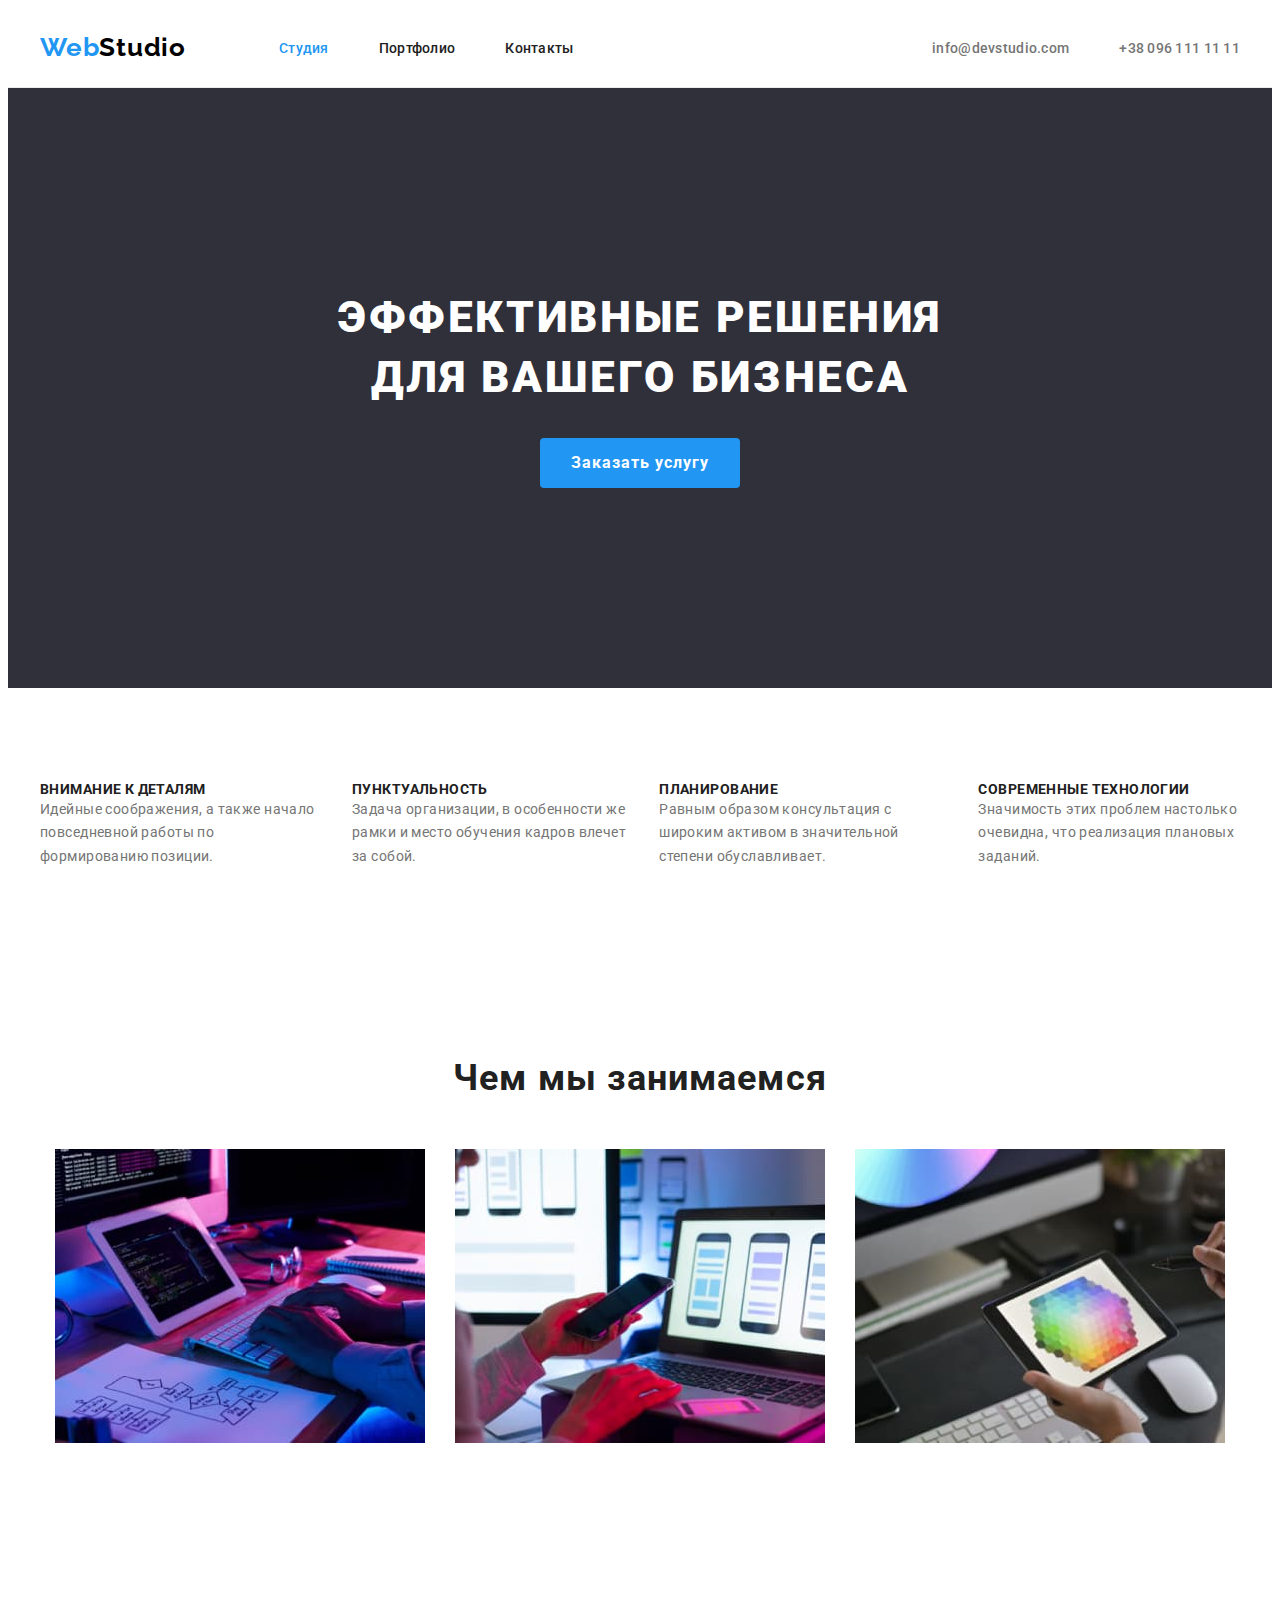
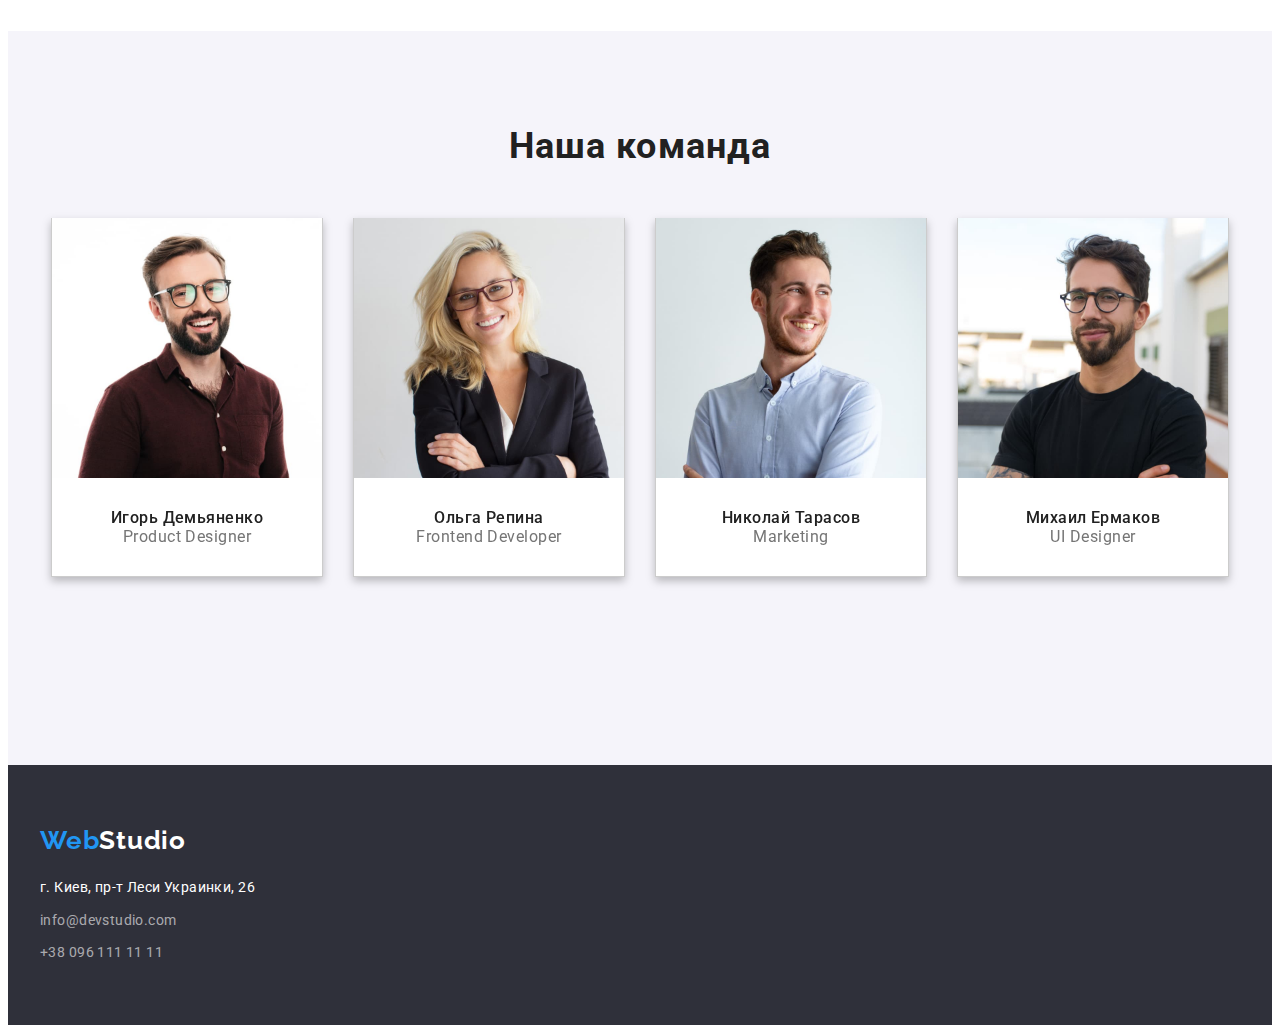
==== index.html @ 85315675 "начало" ====
<!DOCTYPE html>
<html lang="ru">
<head>
    <meta charset="UTF-8">
    <meta http-equiv="X-UA-Compatible" content="IE=edge">
    <meta name="viewport" content="width=device-width, initial-scale=1.0">
    <title>Document</title>
    <link rel="preconnect" href="https://fonts.googleapis.com">
    <link rel="preconnect" href="https://fonts.gstatic.com" crossorigin>
    <link href="https://fonts.googleapis.com/css2?family=Raleway:wght@700&family=Roboto:wght@400;500;700;900&display=swap"
        rel="stylesheet">
        <link rel="stylesheet" href="https://cdnjs.cloudflare.com/ajax/libs/modern-normalize/1.1.0/modern-normalize.min.css"
            integrity="sha512-wpPYUAdjBVSE4KJnH1VR1HeZfpl1ub8YT/NKx4PuQ5NmX2tKuGu6U/JRp5y+Y8XG2tV+wKQpNHVUX03MfMFn9Q=="
            crossorigin="anonymous" referrerpolicy="no-referrer" />
    <link rel="stylesheet" href="./css/styles.css">
</head>
<body>
        <header class="header">
            <div class="container header-container">
                <a class="logo link" href=""> <span class="logo-blue">Web</span>Studio</a>
                <nav class="navigation">
                    <ul class="nav-list list">
                        <li class="nav-list-item">
                            <a class="nav-list-link link current" href="./index.html">Студия</a>
                        </li>
                    
                        <li class="nav-list-item">
                            <a class="nav-list-link link" href="./portfolio.html">Портфолио</a>
                        </li>
                    
                        <li class="nav-list-item">
                            <a class="nav-list-link link" href="">Контакты</a>
                        </li>
                    </ul>
                </nav>
                <ul class="contact-header list">
                    <li class="contact-header-mail">
                        <a class="contact-mail-number link" href="mailto:info@devstudio.com">info@devstudio.com</a>
                    </li>
                    <li>
                        <a class="contact-mail-number link" href="tel:+380961111111">+38 096 111 11 11</a>
                    </li>
                </ul>
            </div>
            
        </header>
        <main>
            <section class="hero">
                <div class="container main-title-hero ">
                    <h1 class="main-title">Эффективные решения <br> для вашего бизнеса</h1>
                    <button class="modal-btn" type="button">Заказать услугу</button>
                </div>
            </section>
            <section class="section benefits">
                <div class="container">
                    <h2 class="visually-hidden">Преимущества нашей компании</h2>
                    <ul class="list studio-cards-parent-indent">
                        <li class="studio-spacing-between-cards cards-benefits"> 
                            <h3 class="benefits-title">Внимание к деталям</h3> 
                            <p class="description">Идейные соображения, а также начало повседневной работы по формированию позиции.</p>
                        </li>
                        <li class="studio-spacing-between-cards cards-benefits">
                            <h3 class="benefits-title">Пунктуальность</h3>
                            <p class="description">Задача организации, в особенности же рамки и место обучения кадров влечет за собой.</p>
                        </li>
                        <li class="studio-spacing-between-cards cards-benefits">
                            <h3 class="benefits-title">Планирование</h3>
                            <p class="description">Равным образом консультация с широким активом в значительной степени обуславливает.</p>
                        </li>
                        <li class="studio-spacing-between-cards cards-benefits">
                            <h3 class="benefits-title">Современные технологии</h3>
                            <p class="description">Значимость этих проблем настолько очевидна, что реализация плановых заданий.</p>
                        </li>
                    </ul>
                </div>
            </section>
            <section class="section" >
                <div class="container">
                    <h2 class="secondary-title">Чем мы занимаемся</h2>
                    <ul class="list studio-cards-parent-indent">
                        <li class="studio-spacing-between-cards skills-card">
                            <img 
                                src="./img/about-img-1.jpg" 
                                alt="планирование" 
                                width="370" 
                                height="294"
                            />
                        </li>
                        <li class="studio-spacing-between-cards skills-card">
                            <img 
                                src="./img/about-img-2.jpg" 
                                alt="оптимизация к телефону"
                                width="370" 
                                height="294"
                            />
                        </li>
                        <li class="studio-spacing-between-cards skills-card">
                            <img 
                                src="./img/about-img-3.jpg" 
                                alt="подбор цвета"
                                width="370" 
                                height="294"
                            />
                        </li>
                    </ul>
                </div>
            </section>
            <section class="team-section section">
                <div class="container">
                    <h2 class="secondary-title">Наша команда</h2>
                    <ul class="list studio-cards-parent-indent">
                        <li class="studio-spacing-between-cards team-card">
                            <img 
                                src="./img/worker-1.jpg" 
                                alt="Игорь Демьяненко"
                                width="270" 
                                height="260"
                            />
                            <div class="team-cards-name">
                                <h3 class="team-title">Игорь Демьяненко</h3>
                                <p class="position">Product Designer</p>
                            </div>
                            
                        </li>
                        <li class="studio-spacing-between-cards team-card">
                            <img 
                                src="./img/worker-2.jpg" 
                                alt="Ольга Репина"
                                width="270" 
                                height="260"
                            />
                            <div class="team-cards-name">
                                <h3 class="team-title">Ольга Репина</h3>
                                <p class="position">Frontend Developer</p>
                            </div>
                        </li>
                        <li class="studio-spacing-between-cards team-card">
                            <img 
                                src="./img/worker-3.jpg" 
                                alt="Николай Тарасов"
                                width="270" 
                                height="260"
                            />
                            <div class="team-cards-name">
                                <h3 class="team-title">Николай Тарасов</h3>
                                <p class="position">Marketing</p>
                            </div>
                        </li>
                        <li class="studio-spacing-between-cards team-card">
                            <img 
                                src="./img/worker-4.jpg" 
                                alt="Михаил Ермаков"
                                width="270" 
                                height="260"
                            />
                            <div class="team-cards-name">
                                <h3 class="team-title">Михаил Ермаков</h3>
                                <p class="position">UI Designer</p>
                            </div>
                        </li>
                    </ul>
                </div>
            </section>

        </main>
        <footer class="footer">
            <div class="container">
                <a class="logo-footer link" href=""> <span class="logo-blue">Web</span>Studio</a>
                <address class="element-style">
                    <a class="link-footer link" href="https://www.google.com/maps/place/%D0%B1%D1%83%D0%BB.+%D0%9B%D0%B5%D1%81%D0%B8+%D0%A3%D0%BA%D1%80%D0%B0%D0%B8%D0%BD%D0%BA%D0%B8,+26,+%D0%9A%D0%B8%D0%B5%D0%B2,+02000/@50.4265807,30.5361971,17z/data=!3m1!4b1!4m5!3m4!1s0x40d4cf0e033ecbe9:0x57a4dffefec77da0!8m2!3d50.4265807!4d30.5383858" target="_blank" rel="noopener noreferrer">г. Киев, пр-т Леси Украинки, 26</a>
                    <a class="contact-footer link" href="mailto:info@devstudio.com">info@devstudio.com</a>
                    <a class="contact-footer link contact-footer-tel" href="tel:+380961111111">+38 096 111 11 11</a>
                </address>
            </div>

        </footer>
</body>
</html>
---- css/styles.css ----
:root {
  --accent-color: #2196f3;
  --primary-text-color: #212121;
  --secondary-text-color: #757575;
  --hero-collor: #ffffff;
  --logo-footer-collor: #ffffff;
}

body {
  font-family: "Roboto", sans-serif;
  color: var(--primary-text-color);
}
h1,
h2,
h3,
h4,
h5,
h6,
p {
  margin-top: 0;
  margin-bottom: 0;
}
ul {
  margin-top: 0;
  margin-bottom: 0;
  padding-left: 0;
}
img {
  display: block;
  max-width: 100%;
  height: auto;
}

.container {
  width: 1200px;
  padding-left: 15px;
  padding-right: 15px;
  margin-left: auto;
  margin-right: auto;
}
.list {
  list-style: none;
}

.link {
  text-decoration: none;
}
.section {
  padding-bottom: 94px;
  padding-top: 94px;
}
.benefits {
  padding-bottom: 0px;
}
.logo {
  font-family: "Raleway", sans-serif;
  font-weight: bold;
  font-size: 26px;
  line-height: 1.19;
  letter-spacing: 0.03em;
  color: #000000;
  margin-right: 93px;
}
.logo-blue {
  color: var(--accent-color);
}
.navigation .nav-list-link.current {
  color: var(--accent-color);
}
.header {
  padding-top: 24px;
  padding-bottom: 24px;
  border-bottom: 1px solid #ececec;
}
.header-container {
  display: flex;
  align-items: center;
}
.nav-list {
  display: flex;
  align-items: center;
}
.contact-header {
  display: flex;
  align-items: center;
  margin-left: auto;
}
.contact-header-mail {
  margin-right: 50px;
}
.nav-list-item:not(:last-child) {
  margin-right: 50px;
}
.nav-list-link {
  font-weight: 500;
  font-size: 14px;
  line-height: 1.14;
  letter-spacing: 0.02em;
  color: inherit;
}
.nav-list-link:hover,
.nav-list-link:focus {
  color: var(--accent-color);
}
.contact-mail-number {
  font-weight: 500;
  font-size: 14px;
  line-height: 1.14;
  letter-spacing: 0.02em;

  color: var(--secondary-text-color);
}
.contact-mail-number:hover,
.contact-mail-number:focus {
  color: var(--accent-color);
}
.hero {
  background: #2f303a;
  padding: 200px 0;
}
.main-title {
  font-weight: 900;
  font-size: 44px;
  line-height: 1.36;
  text-align: center;
  letter-spacing: 0.06em;
  text-transform: uppercase;
  color: var(--hero-collor);
  margin-bottom: 30px;
}
.main-title-hero {
  text-align: center;
}
.modal-btn {
  min-width: 200px;
  min-height: 50px;
  padding: 8px 30px;
  font-family: inherit;
  font-weight: bold;
  font-size: 16px;
  line-height: 1.88;
  align-items: center;
  text-align: center;
  letter-spacing: 0.06em;
  color: var(--hero-collor);
  background: var(--accent-color);
  cursor: pointer;
  border-radius: 4px;
  border: none;
}
.modal-btn:hover,
.modal-btn:focus {
  background: #188ce8;
}
.benefits-title {
  font-weight: bold;
  font-size: 14px;
  line-height: 1.14;
  letter-spacing: 0.03em;
  text-transform: uppercase;
}
.studio-cards-parent-indent {
  display: flex;
  align-items: center;
  justify-content: center;
  margin-left: -30px;
  margin-top: -30px;
  margin-bottom: 94px;
}
.studio-spacing-between-cards {
  margin-left: 30px;
  margin-top: 30px;
}
.parent-indent {
  display: flex;
  align-items: center;
  justify-content: center;
  margin-left: -8px;
  margin-top: -8px;
  margin-bottom: 50px;
}
.portfolio-cards-indent {
  display: flex;
  align-items: center;
  justify-content: center;
  margin-left: -30px;
  margin-top: -30px;
}
.spacing-between-cards {
  margin-left: 8px;
  margin-top: 8px;
}
.cards-benefits {
  flex-basis: calc((100%-4 * 30) / 4);
}
.skills-card {
  flex-basis: calc((100%-3 * 30) / 3);
}
.team-card {
  flex-basis: calc((100%-4 * 30) / 4);
  border: 1px solid #ccc;
  border-top: none;
  filter: drop-shadow(0px 4px 4px rgba(0, 0, 0, 0.25));
}
.cards-portfolio {
  flex-basis: calc((100%-3 * 30) / 3);
}
.description {
  font-size: 14px;
  line-height: 1.71;
  letter-spacing: 0.03em;
  color: var(--secondary-text-color);
}
.team-section {
  background: #f5f4fa;
}
.secondary-title {
  font-weight: bold;
  font-size: 36px;
  line-height: 1.17;
  text-align: center;
  letter-spacing: 0.03em;
  margin-bottom: 50px;
}
.team-title {
  font-weight: 500;
  font-size: 16px;
  line-height: 1.19;
  text-align: center;
  letter-spacing: 0.03em;
}
.team-cards-name {
  text-align: center;
  padding-top: 30px;
  padding-bottom: 30px;
  background-color: #ffffff;
}
.position {
  font-size: 16px;
  line-height: 1.19;
  text-align: center;
  letter-spacing: 0.03em;
  color: var(--secondary-text-color);
}
.logo-footer {
  font-family: "Raleway", sans-serif;
  font-weight: bold;
  font-size: 26px;
  line-height: 1.19;
  letter-spacing: 0.03em;
  color: #ffffff;
  display: block;
  margin-bottom: 20px;
}
.footer {
  background: #2f303a;
  padding: 60px 0;
}
.element-style {
  font-style: normal;
  display: flex;
  flex-direction: column;
}

.link-footer {
  font-size: 14px;
  line-height: 1.71;
  letter-spacing: 0.03em;
  color: #ffffff;
  margin-bottom: 9px;
}
.contact-footer {
  font-size: 14px;
  line-height: 1.71;
  letter-spacing: 0.03em;
  color: rgba(255, 255, 255, 0.6);
  margin-bottom: 9px;
}
.contact-footer-tel {
  margin-bottom: 0;
}
/*Портфолио*/
.visually-hidden {
  position: absolute;
  width: 1px;
  height: 1px;
  margin: -1px;
  padding: 0;
  overflow: hidden;
  border: 0;
  clip: rect(0 0 0 0);
}

.filter-btn {
  padding: 6px 22px;
  font-family: inherit;
  font-weight: 500;
  font-size: 16px;
  line-height: 1.63;
  text-align: center;
  letter-spacing: 0.03em;
  cursor: pointer;
  border-radius: 4px;
  border: none;
}
.spacing-between-cards-portfolio {
  margin-left: 30px;
  margin-top: 30px;
}
.portfolio-list {
  flex-wrap: wrap;
}
.filter-btn:hover,
.filter-btn:focus {
  background: #188ce8;
  color: #ffffff;
  filter: drop-shadow(0px 4px 4px rgba(0, 0, 0, 0.25));
}
.portfolio-cards-name {
  border: 1px solid #eeeeee;
  border-top: none;
  padding: 20px 24px;
}
.list-item {
  width: 370px;
  height: 404px;
  left: 215px;
  top: 262px;
  background: #ffffff;

  box-sizing: border-box;
}
.list-item-h {
  font-weight: bold;
  font-size: 18px;
  line-height: 2;
  letter-spacing: 0.06em;
}
.list-item-p {
  font-size: 16px;
  line-height: 1.88;
  letter-spacing: 0.03em;
  color: var(--secondary-text-color);
}
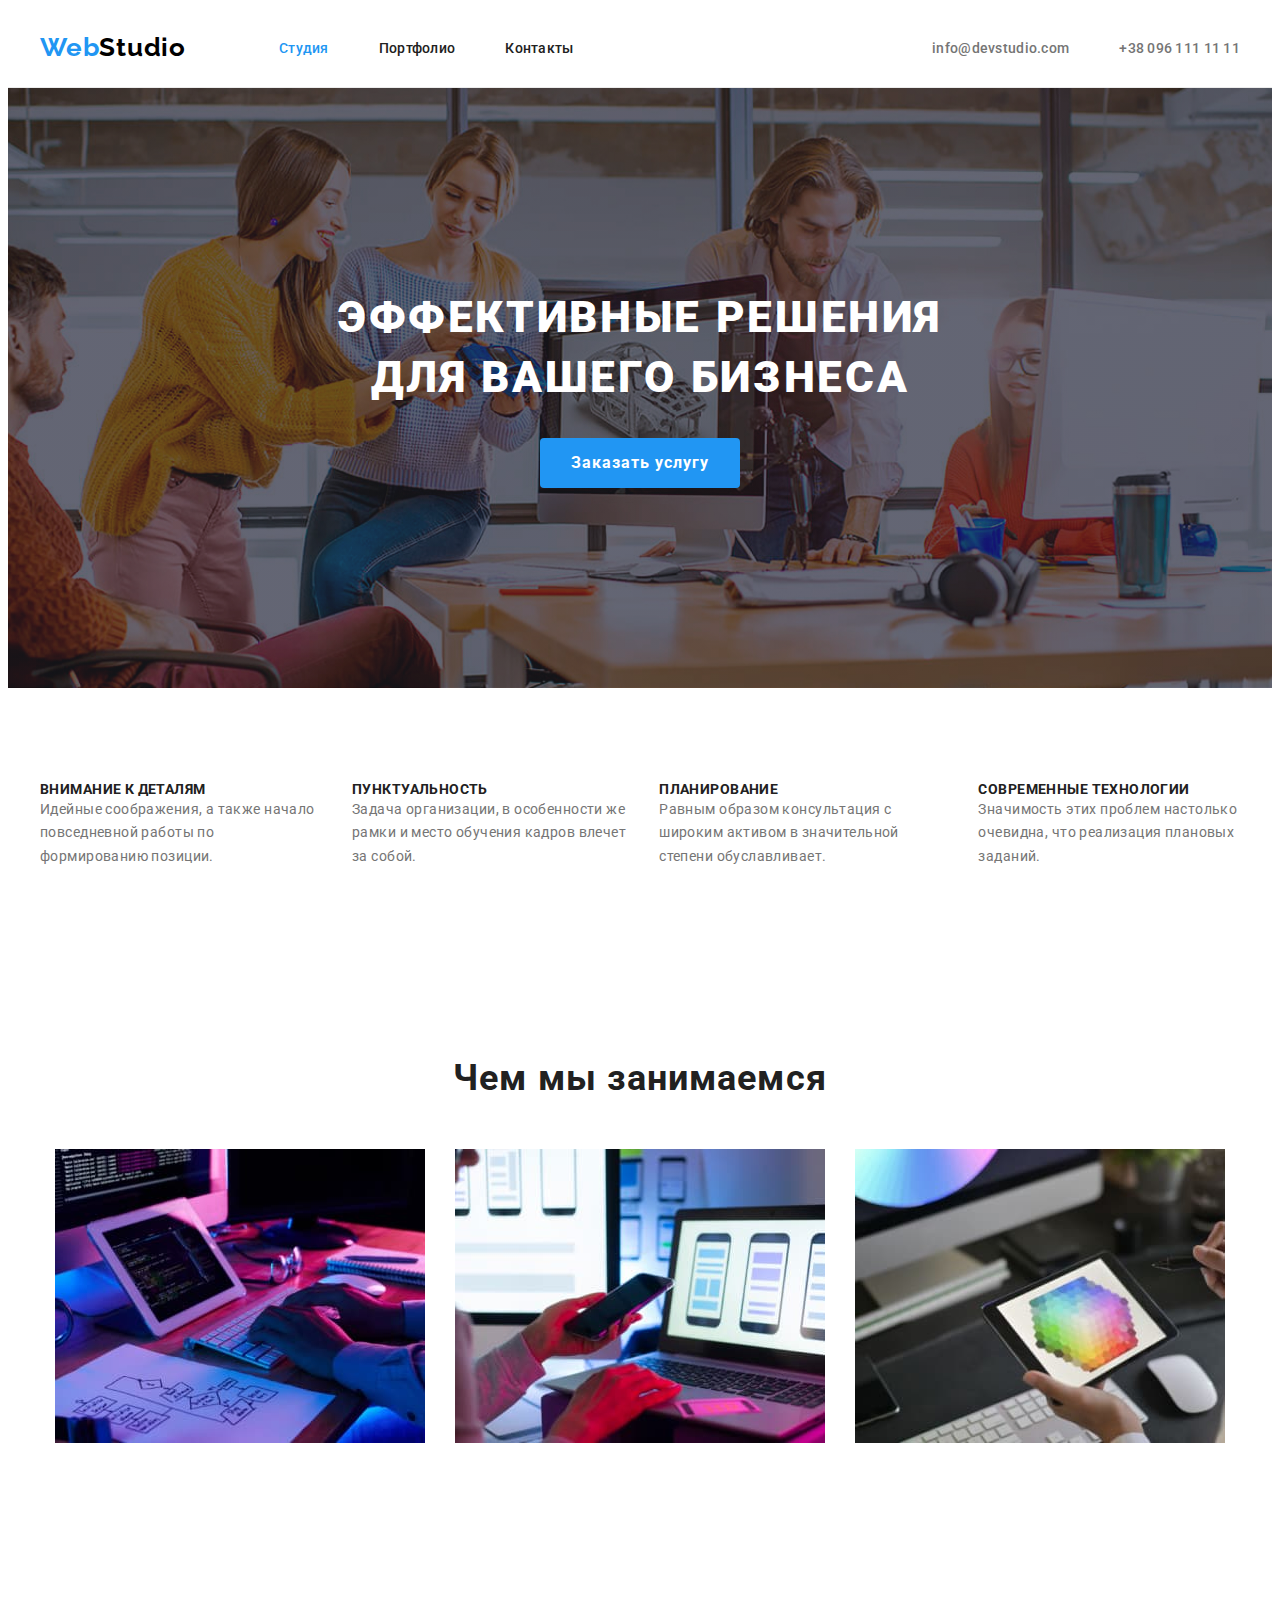
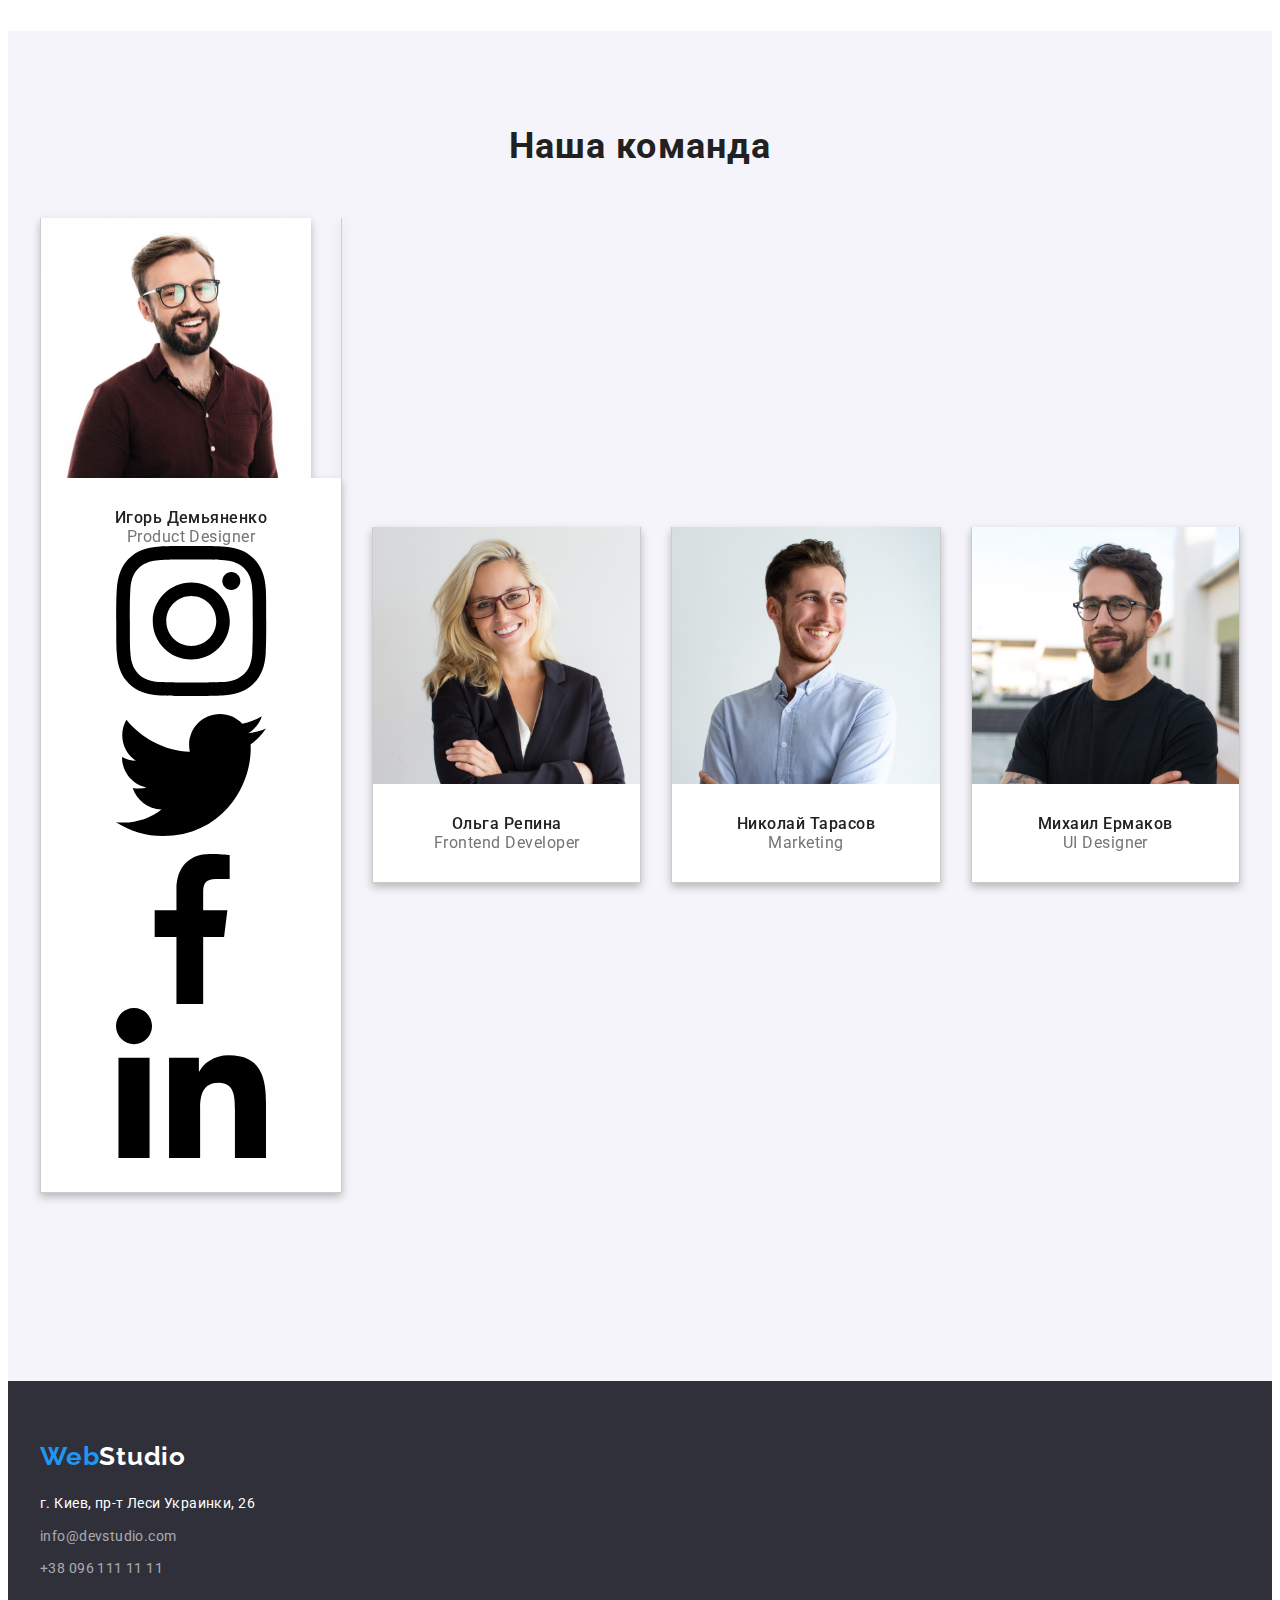
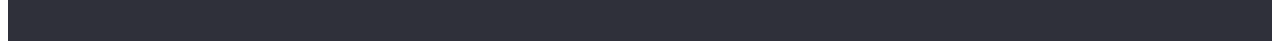
==== commit 4265730c: "добавлены иконки к команде1" ====
--- a/index.html
+++ b/index.html
@@ -119,6 +119,36 @@
                             <div class="team-cards-name">
                                 <h3 class="team-title">Игорь Демьяненко</h3>
                                 <p class="position">Product Designer</p>
+                                <ul class="social-list list">
+                                    <li class="social-list-item">
+                                        <a href="">
+                                            <svg class="social-list-icon">
+                                                <use href="./img/sprite.svg#instagram"></use>
+                                            </svg>
+                                        </a>
+                                    </li>
+                                    <li class="social-list-item">
+                                        <a href="">
+                                            <svg class="social-list-icon">
+                                                <use href="./img/sprite.svg#twitter"></use>
+                                            </svg>
+                                        </a>
+                                    </li>
+                                    <li class="social-list-item">
+                                        <a href="">
+                                            <svg class="social-list-icon">
+                                                <use href="./img/sprite.svg#facebook"></use>
+                                            </svg>
+                                        </a>
+                                    </li>
+                                    <li class="social-list-item">
+                                        <a href="">
+                                            <svg class="social-list-icon">
+                                                <use href="./img/sprite.svg#linkedin"></use>
+                                            </svg>
+                                        </a>
+                                    </li>
+                                </ul>
                             </div>
                             
                         </li>
--- a/css/styles.css
+++ b/css/styles.css
@@ -115,8 +115,15 @@
   color: var(--accent-color);
 }
 .hero {
-  background: #2f303a;
   padding: 200px 0;
+  background-image: linear-gradient(
+      rgba(47, 48, 58, 0.4),
+      rgba(47, 48, 58, 0.4)
+    ),
+    url(../img/hero/Img.jpg);
+  background-color: #c4c4c4;
+  background-size: cover;
+  background-position: center;
 }
 .main-title {
   font-weight: 900;
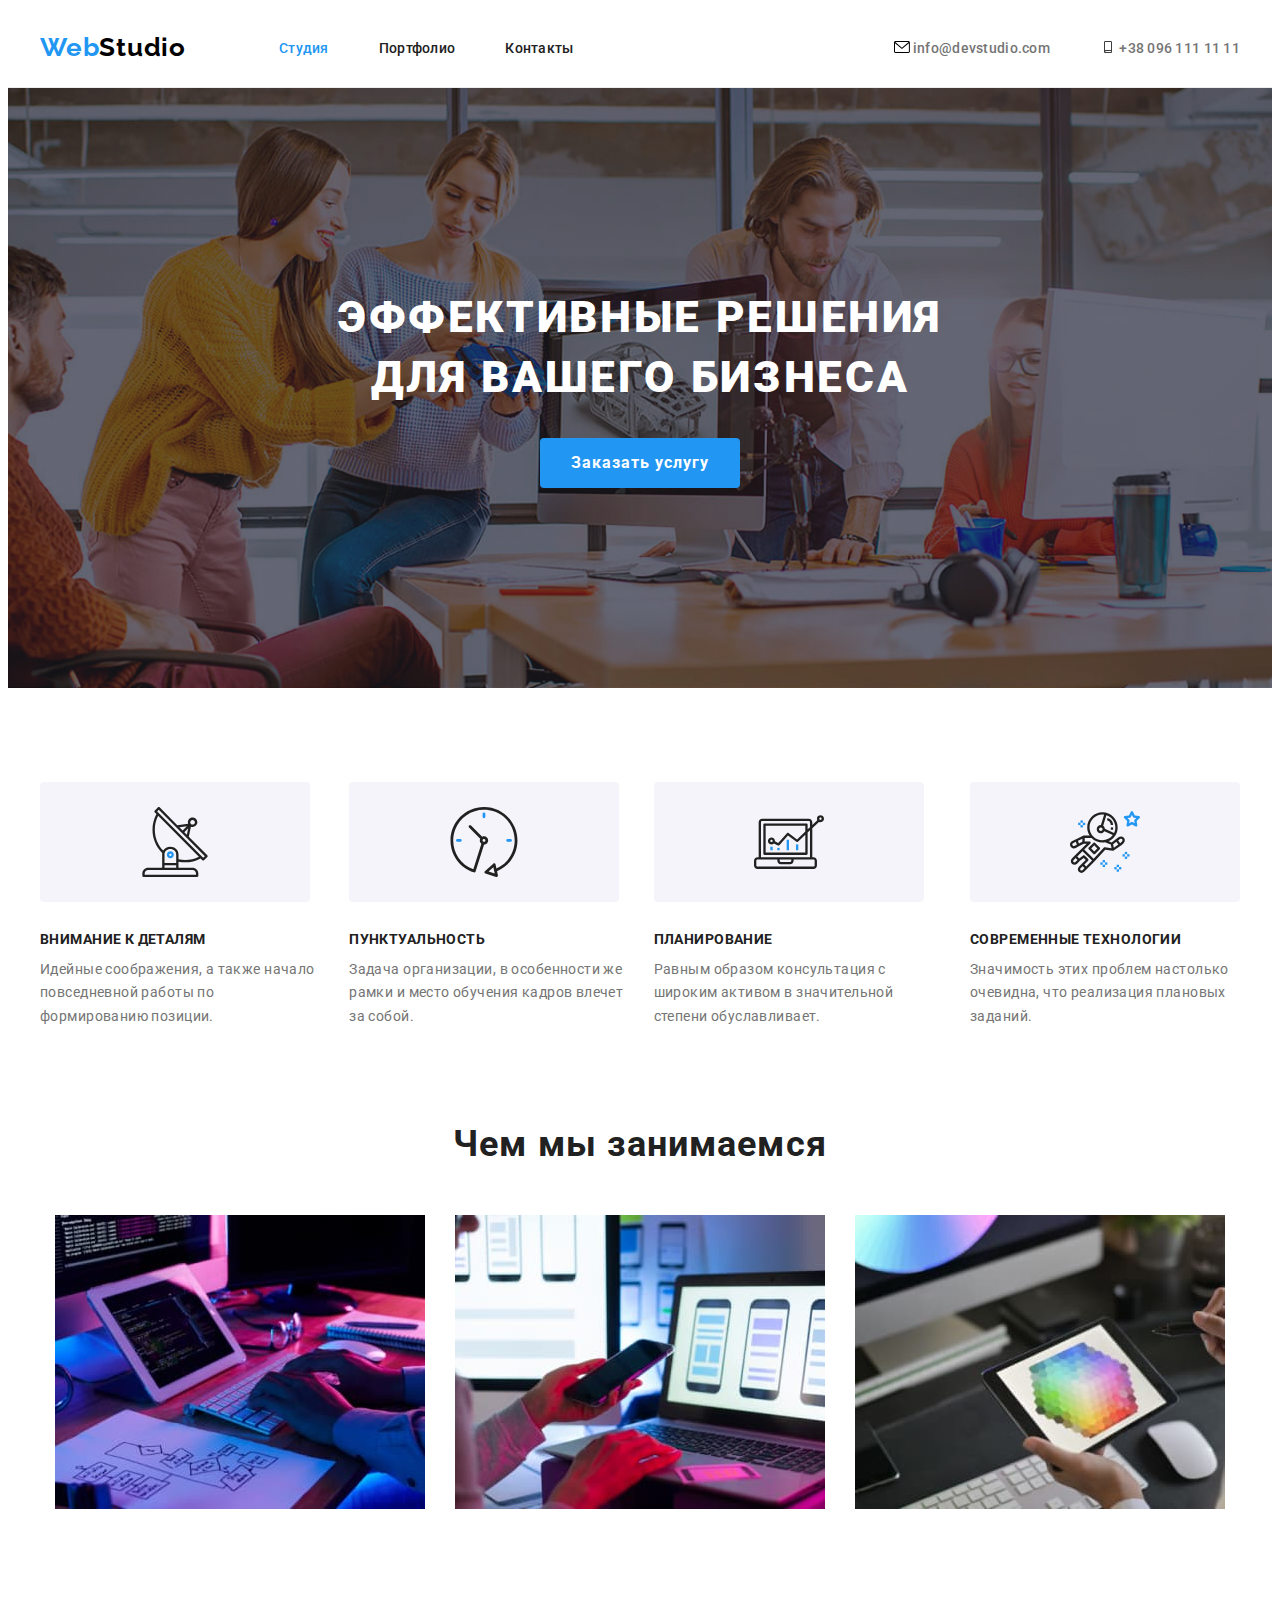
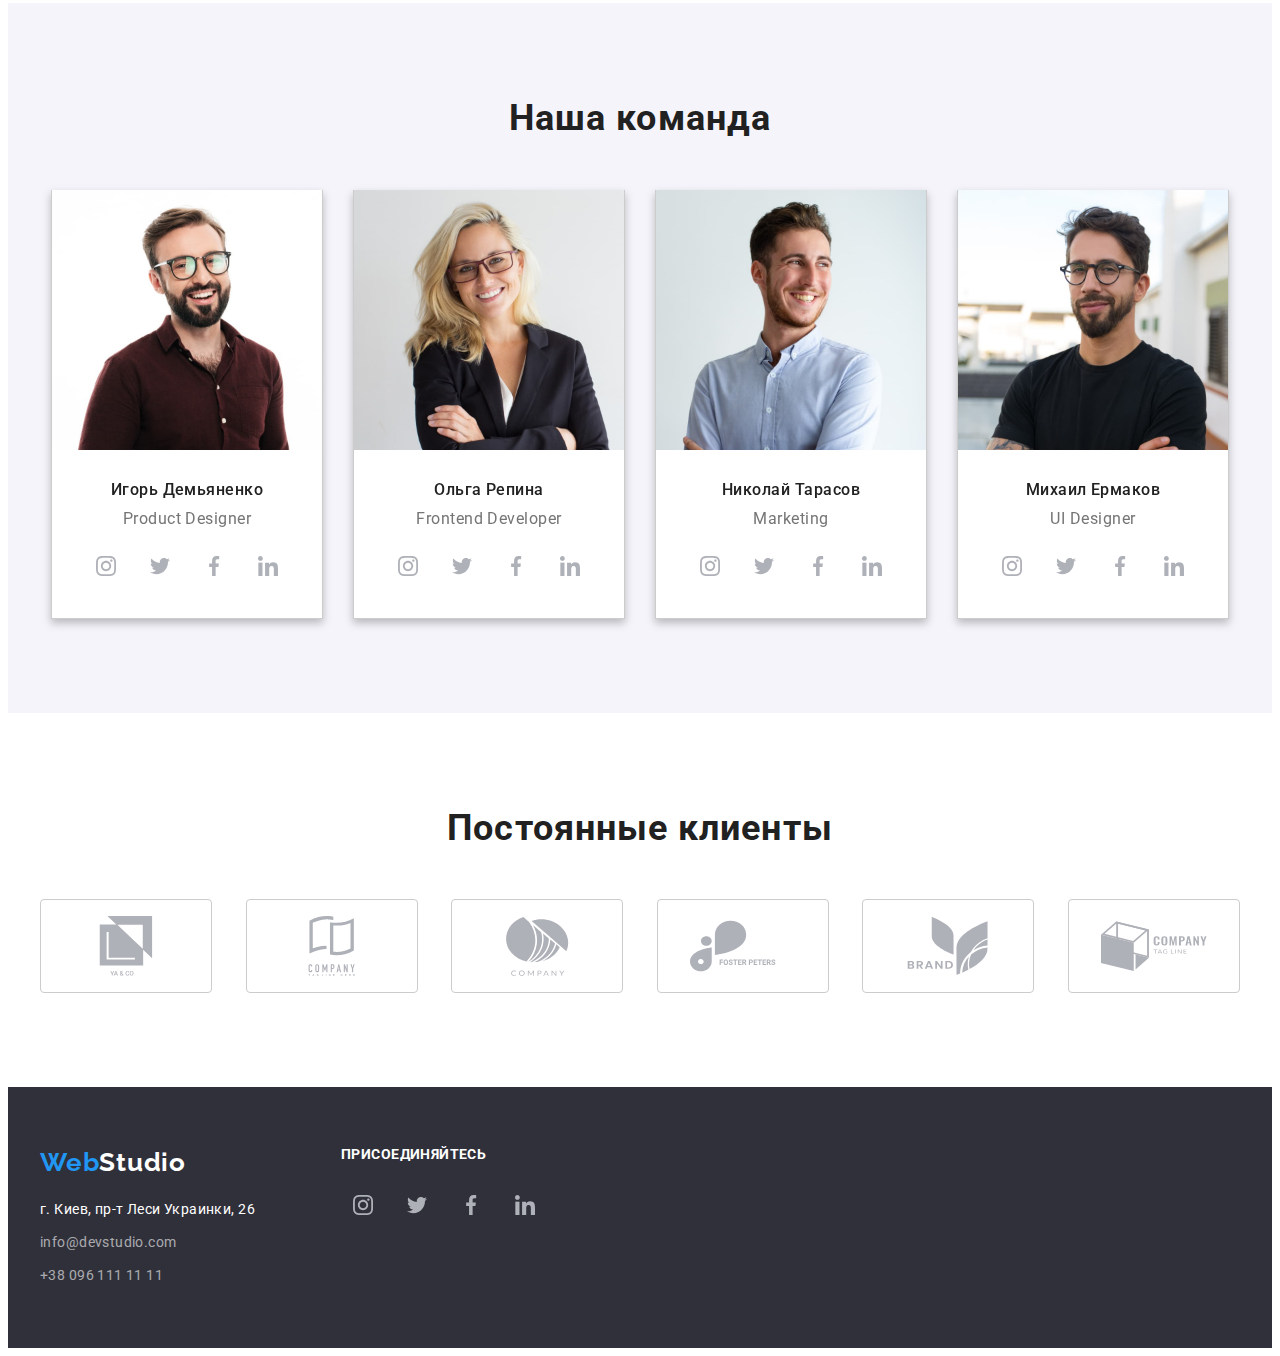
==== commit ae34b69f: "ДЗ 4 студия..." ====
--- a/index.html
+++ b/index.html
@@ -35,10 +35,15 @@
                 </nav>
                 <ul class="contact-header list">
                     <li class="contact-header-mail">
-                        <a class="contact-mail-number link" href="mailto:info@devstudio.com">info@devstudio.com</a>
+                        <a class="contact-mail-number link" href="mailto:info@devstudio.com">
+                            <svg class="mail-icon" width="16" height="12" >
+                                <use href="./img/sprite.svg#icon-mail"></use>
+                            </svg> info@devstudio.com</a>
                     </li>
                     <li>
-                        <a class="contact-mail-number link" href="tel:+380961111111">+38 096 111 11 11</a>
+                        <a class="contact-mail-number link" href="tel:+380961111111"> <svg class="mail-icon" width="16" height="12">
+                            <use href="./img/sprite.svg#icon-smartphone"></use>
+                        </svg> +38 096 111 11 11</a>
                     </li>
                 </ul>
             </div>
@@ -56,18 +61,38 @@
                     <h2 class="visually-hidden">Преимущества нашей компании</h2>
                     <ul class="list studio-cards-parent-indent">
                         <li class="studio-spacing-between-cards cards-benefits"> 
+                            <div class="benefits-icon">
+                                <svg width="70" height="70">
+                                    <use href="./img/sprite.svg#icon-antenna"></use>
+                                </svg>
+                            </div>
                             <h3 class="benefits-title">Внимание к деталям</h3> 
                             <p class="description">Идейные соображения, а также начало повседневной работы по формированию позиции.</p>
                         </li>
                         <li class="studio-spacing-between-cards cards-benefits">
+                            <div class="benefits-icon">
+                                <svg width="70" height="70">
+                                    <use href="./img/sprite.svg#icon-clock"></use>
+                                </svg>
+                            </div>
                             <h3 class="benefits-title">Пунктуальность</h3>
                             <p class="description">Задача организации, в особенности же рамки и место обучения кадров влечет за собой.</p>
                         </li>
                         <li class="studio-spacing-between-cards cards-benefits">
+                            <div class="benefits-icon">
+                                <svg width="70" height="70">
+                                    <use href="./img/sprite.svg#icon-diagram"></use>
+                                </svg>
+                            </div>
                             <h3 class="benefits-title">Планирование</h3>
                             <p class="description">Равным образом консультация с широким активом в значительной степени обуславливает.</p>
                         </li>
                         <li class="studio-spacing-between-cards cards-benefits">
+                            <div class="benefits-icon">
+                                <svg width="70" height="70">
+                                    <use href="./img/sprite.svg#icon-astronaut"></use>
+                                </svg>
+                            </div>
                             <h3 class="benefits-title">Современные технологии</h3>
                             <p class="description">Значимость этих проблем настолько очевидна, что реализация плановых заданий.</p>
                         </li>
@@ -121,29 +146,29 @@
                                 <p class="position">Product Designer</p>
                                 <ul class="social-list list">
                                     <li class="social-list-item">
-                                        <a href="">
-                                            <svg class="social-list-icon">
+                                        <a class="social-list-link" href="">
+                                            <svg class="social-list-icon" width="20" height="20">
                                                 <use href="./img/sprite.svg#instagram"></use>
                                             </svg>
                                         </a>
                                     </li>
                                     <li class="social-list-item">
-                                        <a href="">
-                                            <svg class="social-list-icon">
+                                        <a class="social-list-link" href="">
+                                            <svg class="social-list-icon" width="20" height="20">
                                                 <use href="./img/sprite.svg#twitter"></use>
                                             </svg>
                                         </a>
                                     </li>
                                     <li class="social-list-item">
-                                        <a href="">
-                                            <svg class="social-list-icon">
+                                        <a class="social-list-link" href="">
+                                            <svg class="social-list-icon" width="20" height="20">
                                                 <use href="./img/sprite.svg#facebook"></use>
                                             </svg>
                                         </a>
                                     </li>
                                     <li class="social-list-item">
-                                        <a href="">
-                                            <svg class="social-list-icon">
+                                        <a class="social-list-link" href="">
+                                            <svg class="social-list-icon" width="20" height="20">
                                                 <use href="./img/sprite.svg#linkedin"></use>
                                             </svg>
                                         </a>
@@ -162,6 +187,36 @@
                             <div class="team-cards-name">
                                 <h3 class="team-title">Ольга Репина</h3>
                                 <p class="position">Frontend Developer</p>
+                                <ul class="social-list list">
+                                    <li class="social-list-item">
+                                        <a class="social-list-link" href="">
+                                            <svg class="social-list-icon" width="20" height="20">
+                                                <use href="./img/sprite.svg#instagram"></use>
+                                            </svg>
+                                        </a>
+                                    </li>
+                                    <li class="social-list-item">
+                                        <a class="social-list-link" href="">
+                                            <svg class="social-list-icon" width="20" height="20">
+                                                <use href="./img/sprite.svg#twitter"></use>
+                                            </svg>
+                                        </a>
+                                    </li>
+                                    <li class="social-list-item">
+                                        <a class="social-list-link" href="">
+                                            <svg class="social-list-icon" width="20" height="20">
+                                                <use href="./img/sprite.svg#facebook"></use>
+                                            </svg>
+                                        </a>
+                                    </li>
+                                    <li class="social-list-item">
+                                        <a class="social-list-link" href="">
+                                            <svg class="social-list-icon" width="20" height="20">
+                                                <use href="./img/sprite.svg#linkedin"></use>
+                                            </svg>
+                                        </a>
+                                    </li>
+                                </ul>
                             </div>
                         </li>
                         <li class="studio-spacing-between-cards team-card">
@@ -174,6 +229,36 @@
                             <div class="team-cards-name">
                                 <h3 class="team-title">Николай Тарасов</h3>
                                 <p class="position">Marketing</p>
+                                <ul class="social-list list">
+                                    <li class="social-list-item">
+                                        <a class="social-list-link" href="">
+                                            <svg class="social-list-icon" width="20" height="20">
+                                                <use href="./img/sprite.svg#instagram"></use>
+                                            </svg>
+                                        </a>
+                                    </li>
+                                    <li class="social-list-item">
+                                        <a class="social-list-link" href="">
+                                            <svg class="social-list-icon" width="20" height="20">
+                                                <use href="./img/sprite.svg#twitter"></use>
+                                            </svg>
+                                        </a>
+                                    </li>
+                                    <li class="social-list-item">
+                                        <a class="social-list-link" href="">
+                                            <svg class="social-list-icon" width="20" height="20">
+                                                <use href="./img/sprite.svg#facebook"></use>
+                                            </svg>
+                                        </a>
+                                    </li>
+                                    <li class="social-list-item">
+                                        <a class="social-list-link" href="">
+                                            <svg class="social-list-icon" width="20" height="20">
+                                                <use href="./img/sprite.svg#linkedin"></use>
+                                            </svg>
+                                        </a>
+                                    </li>
+                                </ul>
                             </div>
                         </li>
                         <li class="studio-spacing-between-cards team-card">
@@ -186,21 +271,135 @@
                             <div class="team-cards-name">
                                 <h3 class="team-title">Михаил Ермаков</h3>
                                 <p class="position">UI Designer</p>
-                            </div>
-                        </li>
-                    </ul>
-                </div>
+                                <ul class="social-list list">
+                                    <li class="social-list-item">
+                                        <a class="social-list-link" href="">
+                                            <svg class="social-list-icon" width="20" height="20">
+                                                <use href="./img/sprite.svg#instagram"></use>
+                                            </svg>
+                                        </a>
+                                    </li>
+                                    <li class="social-list-item">
+                                        <a class="social-list-link" href="">
+                                            <svg class="social-list-icon" width="20" height="20">
+                                                <use href="./img/sprite.svg#twitter"></use>
+                                            </svg>
+                                        </a>
+                                    </li>
+                                    <li class="social-list-item">
+                                        <a class="social-list-link" href="">
+                                            <svg class="social-list-icon" width="20" height="20">
+                                                <use href="./img/sprite.svg#facebook"></use>
+                                            </svg>
+                                        </a>
+                                    </li>
+                                    <li class="social-list-item">
+                                        <a class="social-list-link" href="">
+                                            <svg class="social-list-icon" width="20" height="20">
+                                                <use href="./img/sprite.svg#linkedin"></use>
+                                            </svg>
+                                        </a>
+                                    </li>
+                                </ul>
+                            </div>
+                        </li>
+                    </ul>
+                </div>
+            </section>
+            <section class="section">
+                <div class="container">
+                        <h2 class="secondary-title">Постоянные клиенты</h2>
+                    <ul class="list clients studio-cards-parent-indent">
+                        <li class="studio-spacing-between-cards clients-item">
+                            <a href="" class="clients-link">
+                                <svg class="clients-icon" width="106" height="60">
+                                    <use href="./img/sprite.svg#icon-group-1"></use>
+                                </svg>
+                            </a>
+                        </li>
+                        <li class="studio-spacing-between-cards clients-item">
+                            <a href="" class="clients-link">
+                                <svg class="clients-icon" width="106" height="60">
+                                    <use href="./img/sprite.svg#icon-group-2"></use>
+                                </svg>
+                            </a>
+                        </li>
+                        <li class="studio-spacing-between-cards clients-item">
+                            <a href="" class="clients-link">
+                                <svg class="clients-icon" width="106" height="60">
+                                    <use href="./img/sprite.svg#icon-group-3"></use>
+                                </svg>
+                            </a>
+                        </li>
+                        <li class="studio-spacing-between-cards clients-item">
+                            <a href="" class="clients-link">
+                                <svg class="clients-icon" width="106" height="60">
+                                    <use href="./img/sprite.svg#icon-group-4"></use>
+                                </svg>
+                            </a>
+                        </li>
+                        <li class="studio-spacing-between-cards clients-item">
+                            <a href="" class="clients-link">
+                                <svg class="clients-icon" width="106" height="60">
+                                    <use href="./img/sprite.svg#icon-group-5"></use>
+                                </svg>
+                            </a>
+                        </li>
+                        <li class="studio-spacing-between-cards clients-item">
+                            <a href="" class="clients-link">
+                                <svg class="clients-icon" width="106" height="60">
+                                    <use href="./img/sprite.svg#icon-group-6"></use>
+                                </svg>
+                            </a>
+                        </li>
+                    </ul>
+            </div>
             </section>
 
         </main>
         <footer class="footer">
-            <div class="container">
-                <a class="logo-footer link" href=""> <span class="logo-blue">Web</span>Studio</a>
-                <address class="element-style">
-                    <a class="link-footer link" href="https://www.google.com/maps/place/%D0%B1%D1%83%D0%BB.+%D0%9B%D0%B5%D1%81%D0%B8+%D0%A3%D0%BA%D1%80%D0%B0%D0%B8%D0%BD%D0%BA%D0%B8,+26,+%D0%9A%D0%B8%D0%B5%D0%B2,+02000/@50.4265807,30.5361971,17z/data=!3m1!4b1!4m5!3m4!1s0x40d4cf0e033ecbe9:0x57a4dffefec77da0!8m2!3d50.4265807!4d30.5383858" target="_blank" rel="noopener noreferrer">г. Киев, пр-т Леси Украинки, 26</a>
-                    <a class="contact-footer link" href="mailto:info@devstudio.com">info@devstudio.com</a>
-                    <a class="contact-footer link contact-footer-tel" href="tel:+380961111111">+38 096 111 11 11</a>
-                </address>
+            <div class="container footer-adress">
+                <div class="footer-adress-list">
+                    <a class="logo-footer link" href=""> <span class="logo-blue">Web</span>Studio</a>
+                    <address class="element-style">
+                        <a class="link-footer link" href="https://www.google.com/maps/place/%D0%B1%D1%83%D0%BB.+%D0%9B%D0%B5%D1%81%D0%B8+%D0%A3%D0%BA%D1%80%D0%B0%D0%B8%D0%BD%D0%BA%D0%B8,+26,+%D0%9A%D0%B8%D0%B5%D0%B2,+02000/@50.4265807,30.5361971,17z/data=!3m1!4b1!4m5!3m4!1s0x40d4cf0e033ecbe9:0x57a4dffefec77da0!8m2!3d50.4265807!4d30.5383858" target="_blank" rel="noopener noreferrer">г. Киев, пр-т Леси Украинки, 26</a>
+                        <a class="contact-footer link" href="mailto:info@devstudio.com">info@devstudio.com</a>
+                        <a class="contact-footer link contact-footer-tel" href="tel:+380961111111">+38 096 111 11 11</a>
+                    </address>
+                </div>
+                <div class="footer-list">
+                    <p class="footer-post">присоединяйтесь</p>
+                    <ul class="social-list list">
+                        <li class="social-list-item">
+                            <a class="social-list-link" href="">
+                                <svg class="social-list-icon" width="20" height="20">
+                                    <use href="./img/sprite.svg#instagram"></use>
+                                </svg>
+                            </a>
+                        </li>
+                        <li class="social-list-item">
+                            <a class="social-list-link" href="">
+                                <svg class="social-list-icon" width="20" height="20">
+                                    <use href="./img/sprite.svg#twitter"></use>
+                                </svg>
+                            </a>
+                        </li>
+                        <li class="social-list-item">
+                            <a class="social-list-link" href="">
+                                <svg class="social-list-icon" width="20" height="20">
+                                    <use href="./img/sprite.svg#facebook"></use>
+                                </svg>
+                            </a>
+                        </li>
+                        <li class="social-list-item">
+                            <a class="social-list-link" href="">
+                                <svg class="social-list-icon" width="20" height="20">
+                                    <use href="./img/sprite.svg#linkedin"></use>
+                                </svg>
+                            </a>
+                        </li>
+                    </ul>
+                </div>
             </div>
 
         </footer>
--- a/css/styles.css
+++ b/css/styles.css
@@ -107,12 +107,12 @@
   font-size: 14px;
   line-height: 1.14;
   letter-spacing: 0.02em;
-
   color: var(--secondary-text-color);
 }
 .contact-mail-number:hover,
 .contact-mail-number:focus {
   color: var(--accent-color);
+  fill: var(--accent-color);
 }
 .hero {
   padding: 200px 0;
@@ -165,6 +165,7 @@
   line-height: 1.14;
   letter-spacing: 0.03em;
   text-transform: uppercase;
+  margin-bottom: 10px;
 }
 .studio-cards-parent-indent {
   display: flex;
@@ -172,7 +173,6 @@
   justify-content: center;
   margin-left: -30px;
   margin-top: -30px;
-  margin-bottom: 94px;
 }
 .studio-spacing-between-cards {
   margin-left: 30px;
@@ -230,6 +230,7 @@
   margin-bottom: 50px;
 }
 .team-title {
+  margin-bottom: 10px;
   font-weight: 500;
   font-size: 16px;
   line-height: 1.19;
@@ -238,8 +239,7 @@
 }
 .team-cards-name {
   text-align: center;
-  padding-top: 30px;
-  padding-bottom: 30px;
+  padding: 30px 32px;
   background-color: #ffffff;
 }
 .position {
@@ -248,6 +248,7 @@
   text-align: center;
   letter-spacing: 0.03em;
   color: var(--secondary-text-color);
+  margin-bottom: 16px;
 }
 .logo-footer {
   font-family: "Raleway", sans-serif;
@@ -286,6 +287,89 @@
 .contact-footer-tel {
   margin-bottom: 0;
 }
+.footer-adress {
+  display: flex;
+}
+.footer-adress-list {
+  min-width: 231px;
+  margin-right: 70px;
+}
+.footer-list {
+  min-width: 206px;
+}
+.footer-post {
+  font-weight: bold;
+  font-size: 14px;
+  line-height: 1.14;
+  letter-spacing: 0.03em;
+  text-transform: uppercase;
+  margin-bottom: 20px;
+  color: #ffffff;
+}
+.social-list {
+  justify-content: space-between;
+  display: flex;
+}
+.social-list-link {
+  display: flex;
+  align-items: center;
+  justify-content: center;
+  width: 44px;
+  height: 44px;
+  border-radius: 50%;
+}
+.social-list-icon {
+  fill: #afb1b8;
+}
+.social-list-link:hover,
+.social-list-link:focus {
+  background-color: var(--accent-color);
+}
+.social-list-link:hover .social-list-icon,
+.social-list-link:focus .social-list-icon {
+  fill: #ffffff;
+}
+.clients {
+  justify-content: space-between;
+  display: flex;
+}
+.clients-item {
+  border: 1px solid #ccc;
+  border-radius: 4px;
+}
+.clients-link {
+  display: flex;
+  align-items: center;
+  justify-content: center;
+  width: 170px;
+  height: 92px;
+}
+.clients-icon {
+  fill: #afb1b8;
+}
+.clients-link:hover .clients-icon,
+.clients-link:focus .clients-icon {
+  fill: var(--accent-color);
+}
+.clients-link:hover,
+.clients-link:focus {
+  border: 1px solid var(--accent-color);
+}
+.benefits-icon {
+  display: flex;
+  align-items: center;
+  justify-content: center;
+  background-color: #f5f4fa;
+  width: 270px;
+  height: 120px;
+  border-radius: 4px;
+  margin-bottom: 30px;
+}
+.footer-social-list-link {
+  width: 206px;
+  min-height: 80px;
+}
+
 /*Портфолио*/
 .visually-hidden {
   position: absolute;
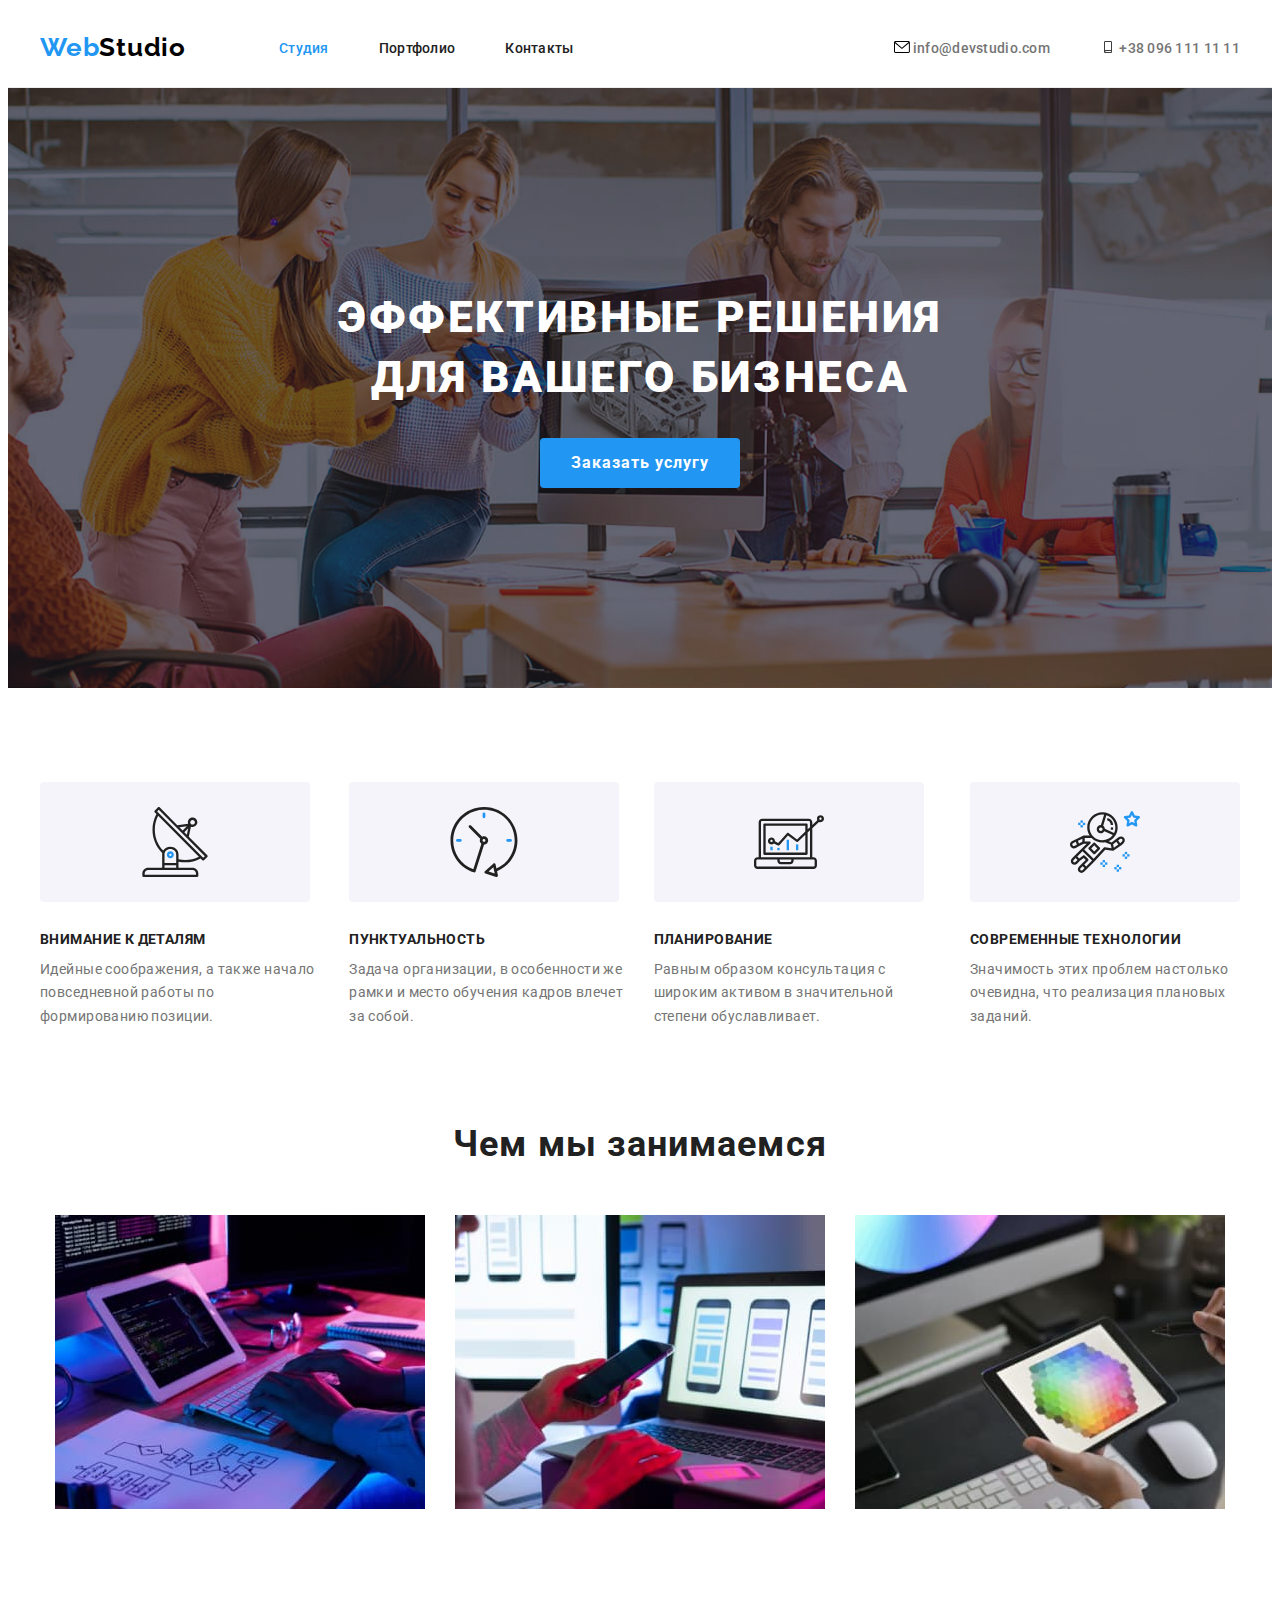
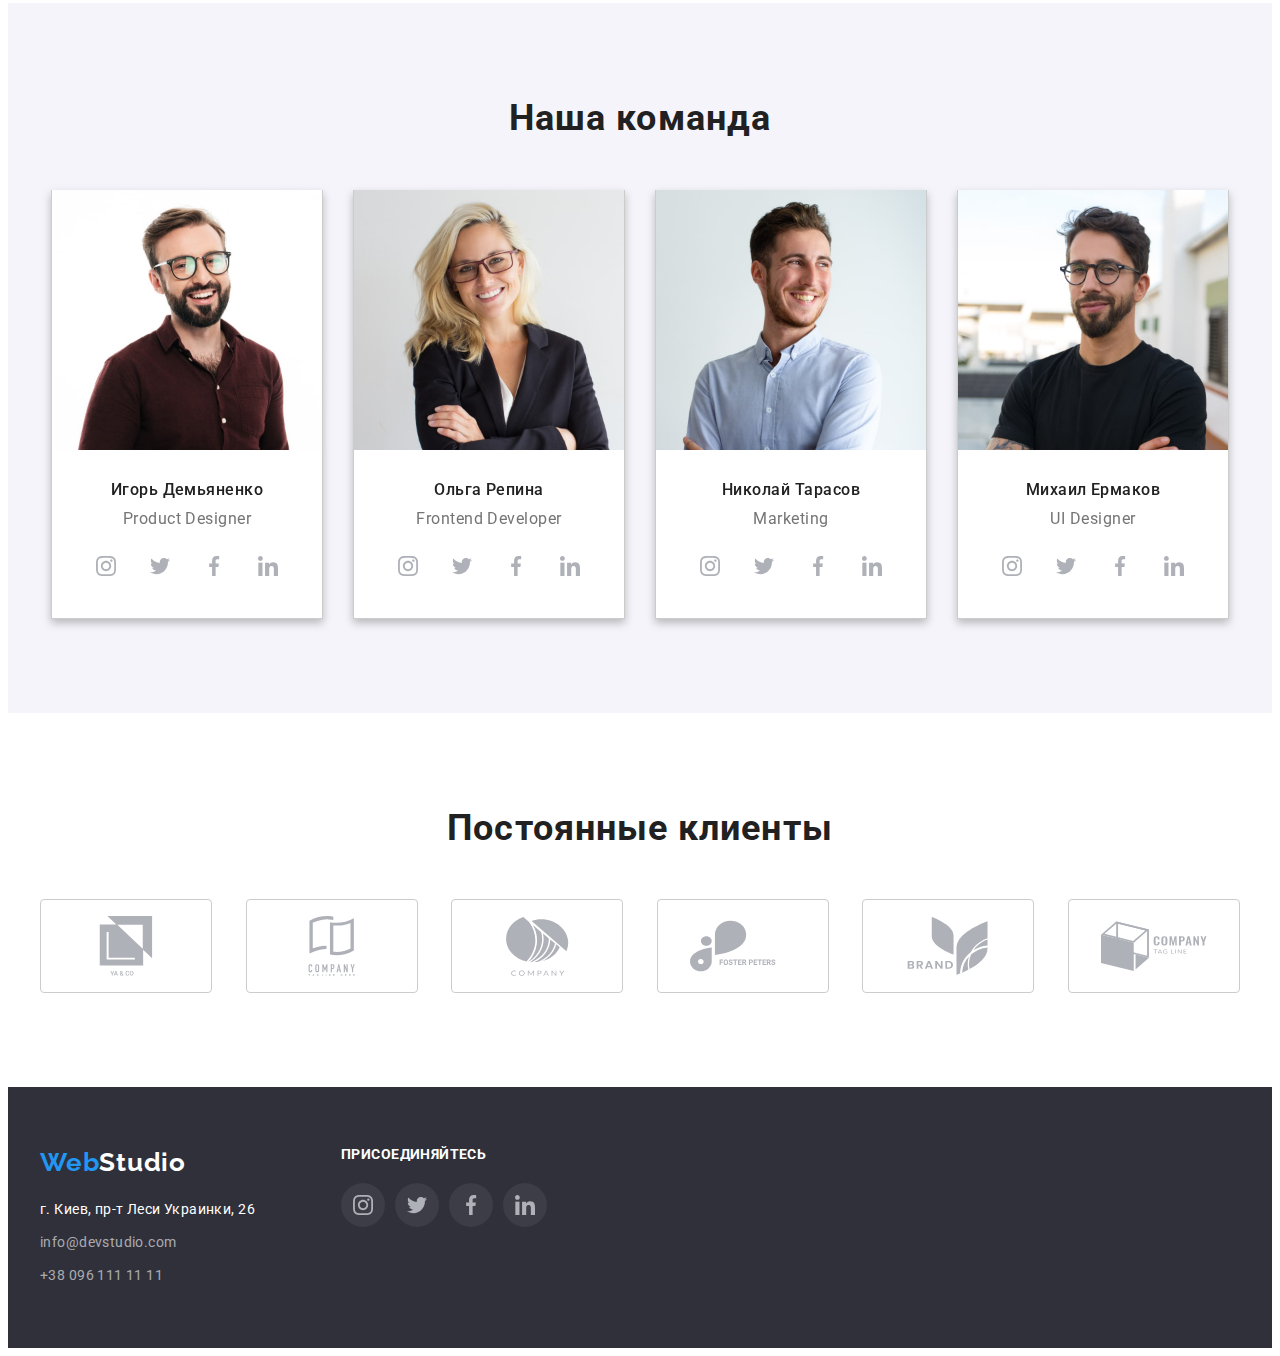
==== commit 377515aa: "ДЗ 4 готово" ====
--- a/index.html
+++ b/index.html
@@ -371,28 +371,28 @@
                     <p class="footer-post">присоединяйтесь</p>
                     <ul class="social-list list">
                         <li class="social-list-item">
-                            <a class="social-list-link" href="">
+                            <a class="footer-social-list-link" href="">
                                 <svg class="social-list-icon" width="20" height="20">
                                     <use href="./img/sprite.svg#instagram"></use>
                                 </svg>
                             </a>
                         </li>
                         <li class="social-list-item">
-                            <a class="social-list-link" href="">
+                            <a class="footer-social-list-link" href="">
                                 <svg class="social-list-icon" width="20" height="20">
                                     <use href="./img/sprite.svg#twitter"></use>
                                 </svg>
                             </a>
                         </li>
                         <li class="social-list-item">
-                            <a class="social-list-link" href="">
+                            <a class="footer-social-list-link" href="">
                                 <svg class="social-list-icon" width="20" height="20">
                                     <use href="./img/sprite.svg#facebook"></use>
                                 </svg>
                             </a>
                         </li>
                         <li class="social-list-item">
-                            <a class="social-list-link" href="">
+                            <a class="footer-social-list-link" href="">
                                 <svg class="social-list-icon" width="20" height="20">
                                     <use href="./img/sprite.svg#linkedin"></use>
                                 </svg>
--- a/css/styles.css
+++ b/css/styles.css
@@ -296,6 +296,7 @@
 }
 .footer-list {
   min-width: 206px;
+  min-height: 80px;
 }
 .footer-post {
   font-weight: bold;
@@ -305,6 +306,24 @@
   text-transform: uppercase;
   margin-bottom: 20px;
   color: #ffffff;
+}
+.footer-social-list-link {
+  display: flex;
+  align-items: center;
+  justify-content: center;
+  width: 44px;
+  height: 44px;
+  border-radius: 50%;
+  background-color: #ffffff10;
+}
+.footer-social-list-link:hover,
+.footer-social-list-link:focus {
+  background-color: var(--accent-color);
+}
+
+.footer-social-list-link:hover .social-list-icon,
+.footer-social-list-link:focus .social-list-icon {
+  fill: #ffffff;
 }
 .social-list {
   justify-content: space-between;
@@ -364,10 +383,6 @@
   height: 120px;
   border-radius: 4px;
   margin-bottom: 30px;
-}
-.footer-social-list-link {
-  width: 206px;
-  min-height: 80px;
 }
 
 /*Портфолио*/
@@ -418,8 +433,10 @@
   left: 215px;
   top: 262px;
   background: #ffffff;
-
   box-sizing: border-box;
+}
+.list-item:hover{
+  filter: drop-shadow(0px 4px 4px rgba(0, 0, 0, 0.25));
 }
 .list-item-h {
   font-weight: bold;
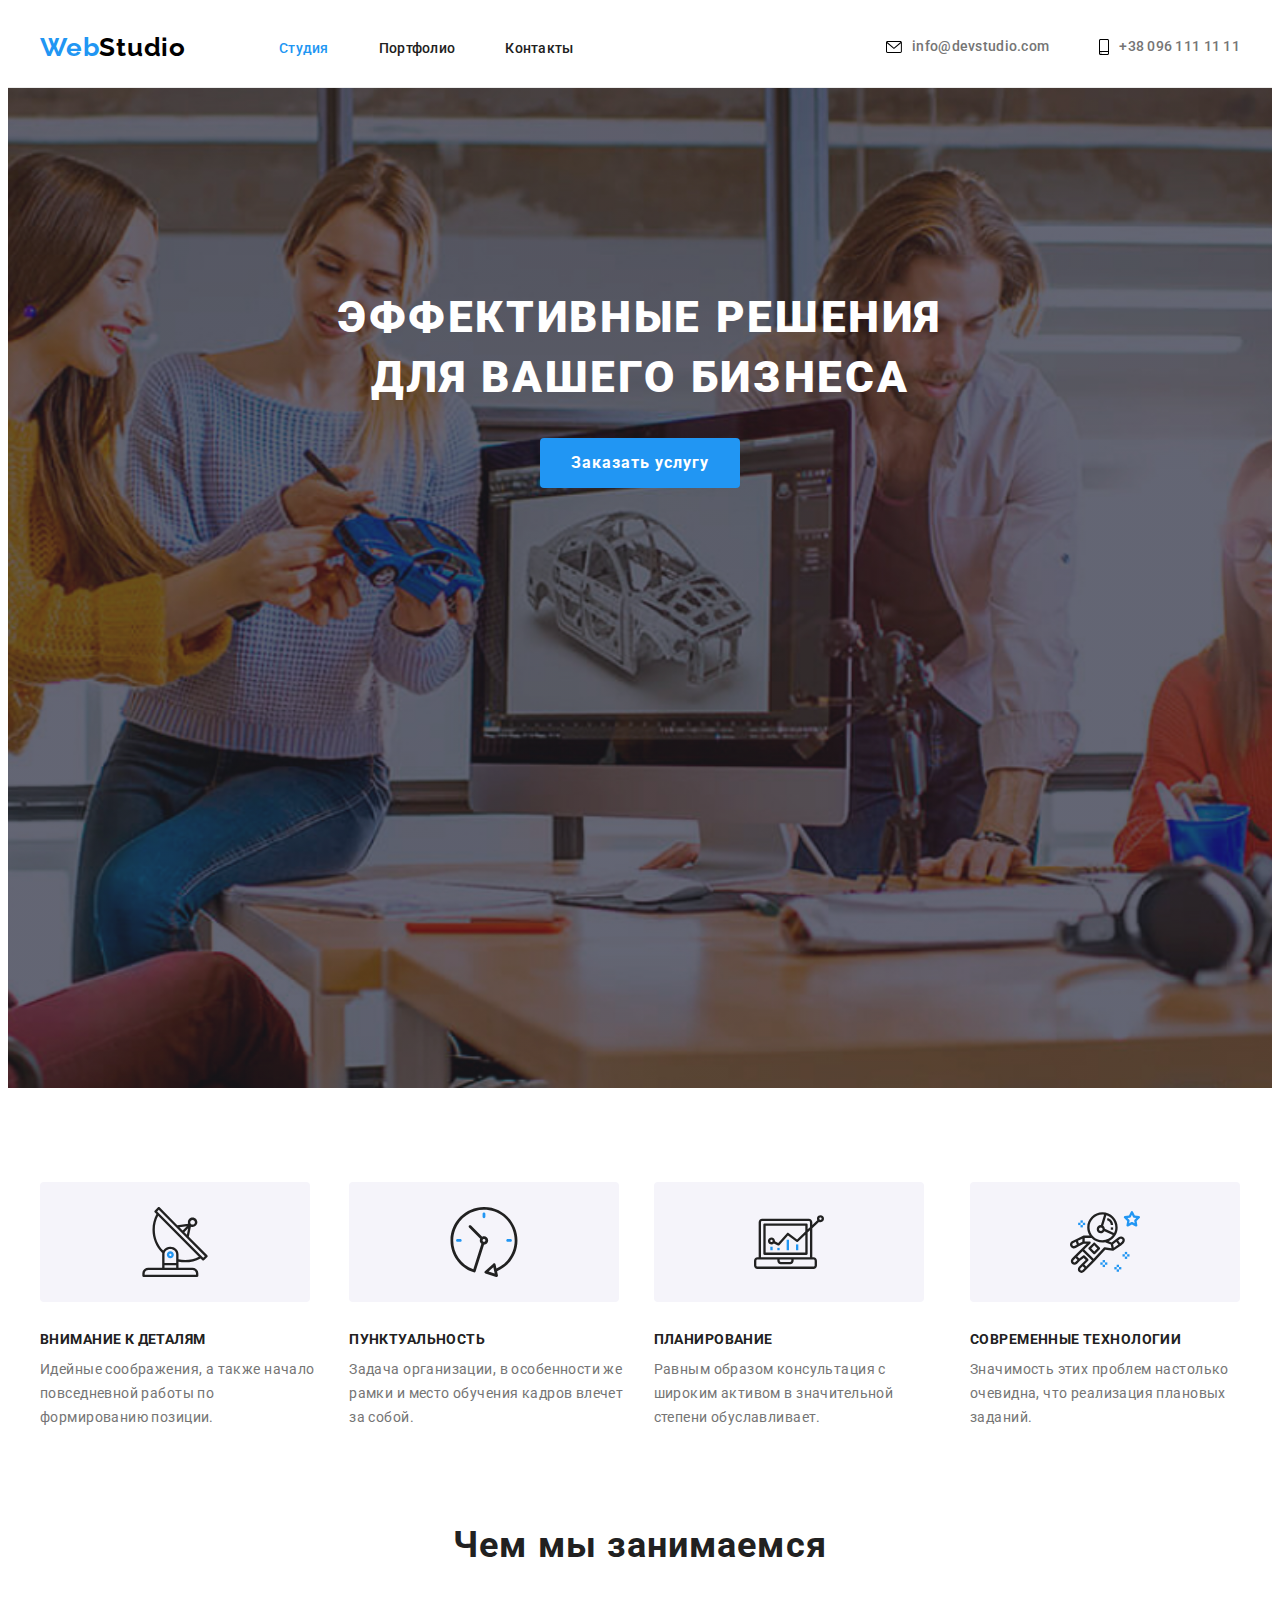
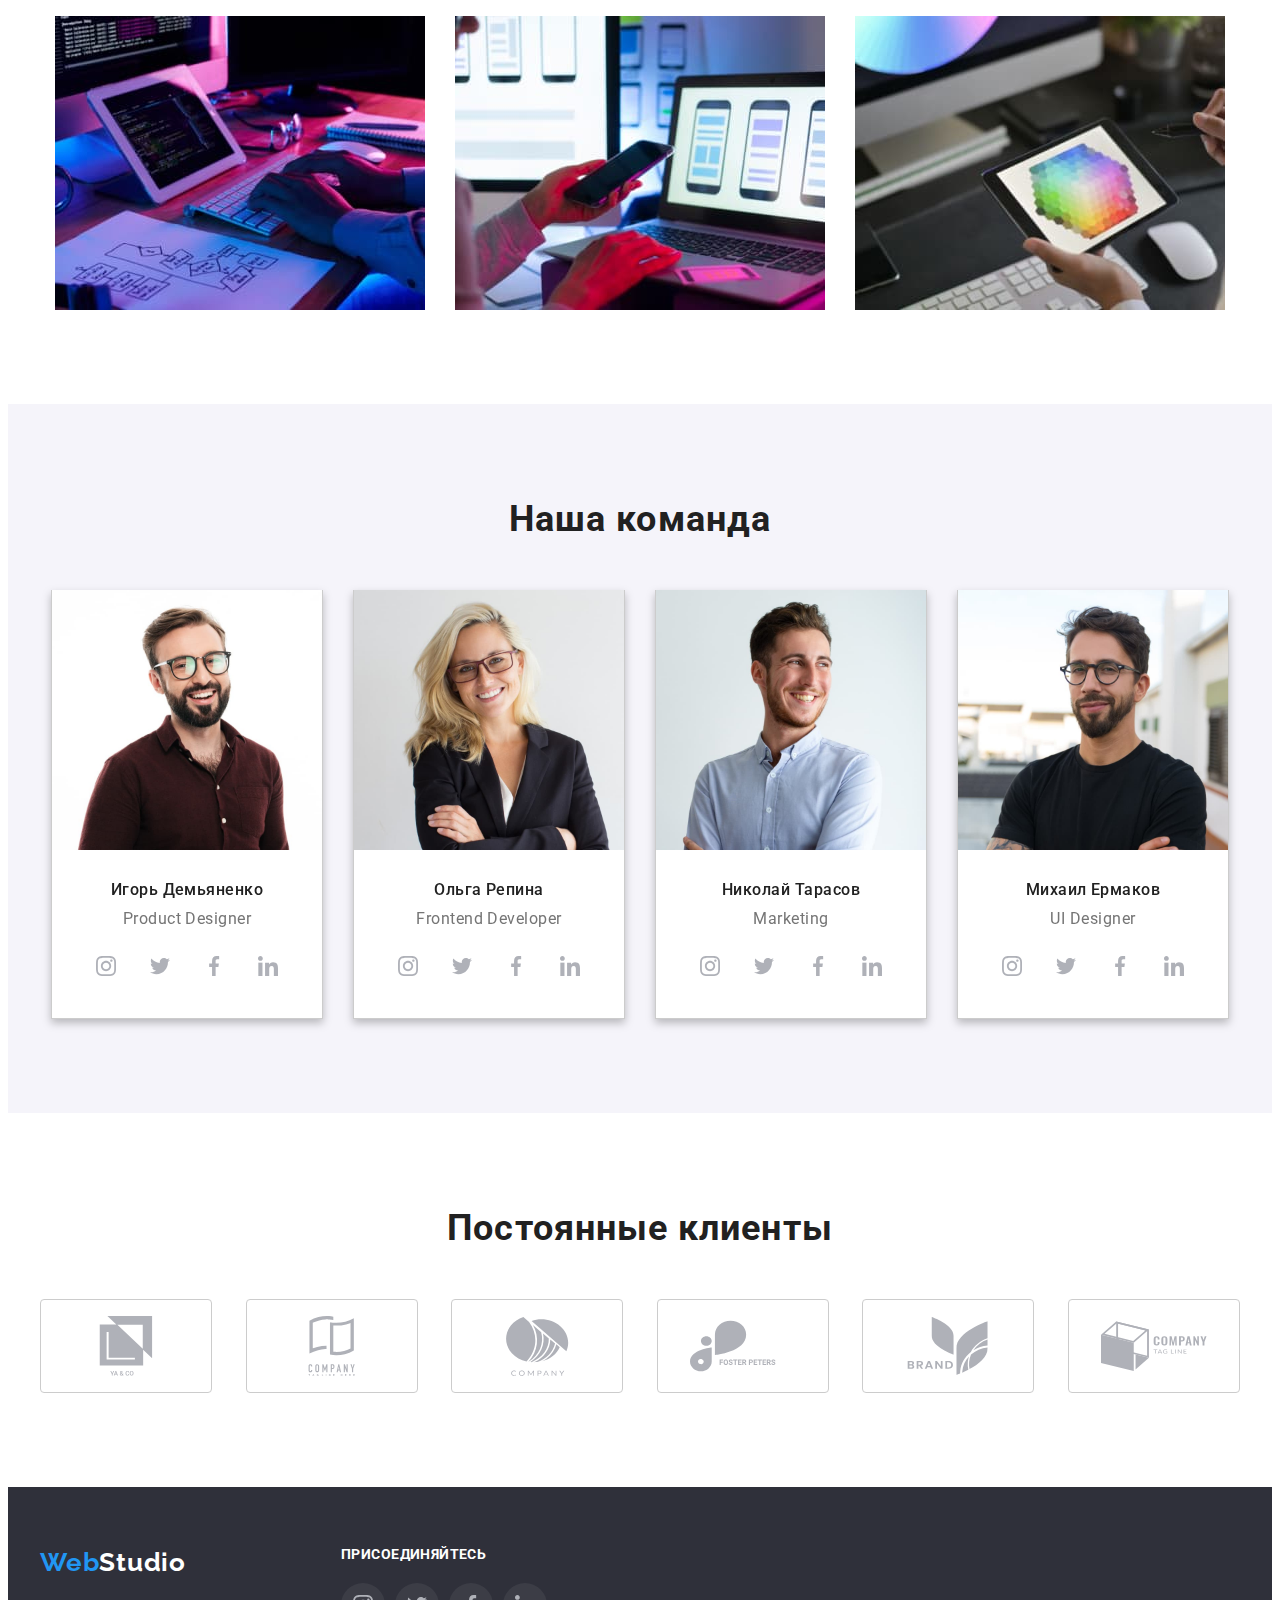
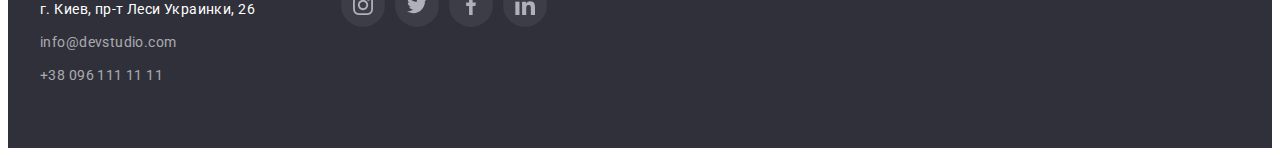
==== commit 986fb30f: "осталось убрать двойной бордер при ховере" ====
--- a/index.html
+++ b/index.html
@@ -41,7 +41,7 @@
                             </svg> info@devstudio.com</a>
                     </li>
                     <li>
-                        <a class="contact-mail-number link" href="tel:+380961111111"> <svg class="mail-icon" width="16" height="12">
+                        <a class="contact-mail-number link" href="tel:+380961111111"> <svg class="mail-icon" width="10" height="16">
                             <use href="./img/sprite.svg#icon-smartphone"></use>
                         </svg> +38 096 111 11 11</a>
                     </li>
--- a/css/styles.css
+++ b/css/styles.css
@@ -64,7 +64,7 @@
 .logo-blue {
   color: var(--accent-color);
 }
-.navigation .nav-list-link.current {
+.navigation .nav-list-link.current{
   color: var(--accent-color);
 }
 .header {
@@ -108,11 +108,19 @@
   line-height: 1.14;
   letter-spacing: 0.02em;
   color: var(--secondary-text-color);
+  display: flex;
+  align-items: center;
 }
 .contact-mail-number:hover,
 .contact-mail-number:focus {
   color: var(--accent-color);
   fill: var(--accent-color);
+}
+.mail-icon {
+  margin-right: 10px;
+
+justify-content: center;
+align-items: center;
 }
 .hero {
   padding: 200px 0;
@@ -124,6 +132,11 @@
   background-color: #c4c4c4;
   background-size: cover;
   background-position: center;
+  max-width: 1600px;
+  height: 600px;
+  width: 100%;
+  margin-left: auto;
+  margin-right: auto;
 }
 .main-title {
   font-weight: 900;
@@ -326,9 +339,11 @@
   fill: #ffffff;
 }
 .social-list {
-  justify-content: space-between;
-  display: flex;
-}
+  display: flex;
+}
+.social-list-item:not(:last-child) {
+  margin-right: 10px;}
+
 .social-list-link {
   display: flex;
   align-items: center;
@@ -373,6 +388,7 @@
 .clients-link:hover,
 .clients-link:focus {
   border: 1px solid var(--accent-color);
+  border-radius: 4px;
 }
 .benefits-icon {
   display: flex;
@@ -396,6 +412,11 @@
   border: 0;
   clip: rect(0 0 0 0);
 }
+.container-filter-btn .filter-btn.current{
+  background: #188ce8;
+  color: #ffffff;
+  filter: drop-shadow(0px 4px 4px rgba(0, 0, 0, 0.25));
+}
 
 .filter-btn {
   padding: 6px 22px;
